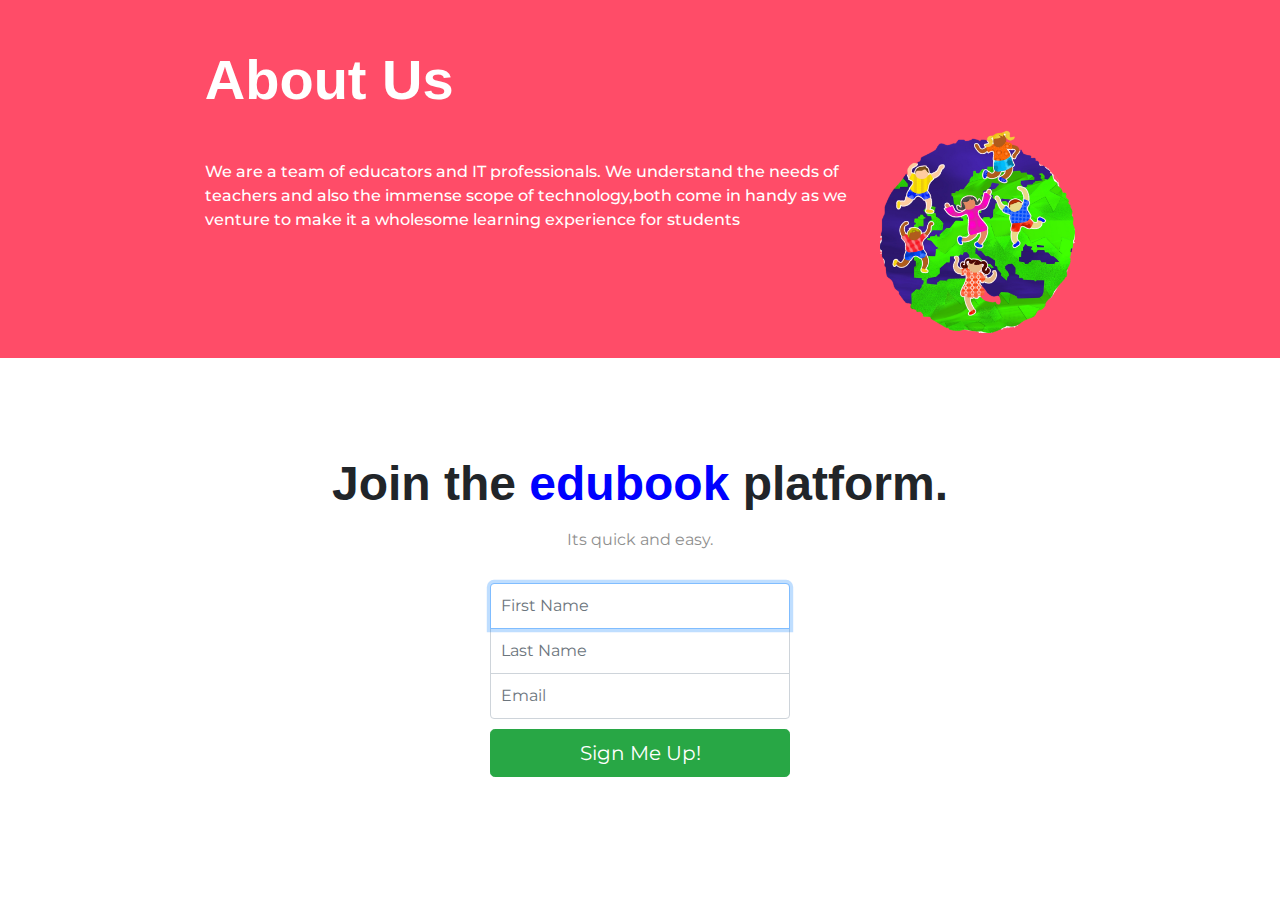
==== aboutus.html @ fe006902 "Added About Us Page" ====
<!DOCTYPE html>
<html>

<head>
  <meta charset="utf-8">
  <title>edubook</title>
  <link href="https://fonts.googleapis.com/css?family=Montserrat:400,900|Ubuntu&display=swap" rel="stylesheet">
  <!-- css stylesheets -->

  <link href="https://maxcdn.bootstrapcdn.com/bootstrap/4.0.0/css/bootstrap.min.css" rel="stylesheet">
  <link rel="stylesheet" href="css/styles.css">
  <!-- FONT AWESOME -->
  <link rel="stylesheet" href="https://use.fontawesome.com/releases/v5.11.2/css/all.css">

  <!--bootstrap scripts JAVASCRIPT -->
  <script src="https://code.jquery.com/jquery-3.2.1.slim.min.js" integrity="sha384-KJ3o2DKtIkvYIK3UENzmM7KCkRr/rE9/Qpg6aAZGJwFDMVNA/GpGFF93hXpG5KkN" crossorigin="anonymous"></script>
  <script src="https://cdnjs.cloudflare.com/ajax/libs/popper.js/1.12.9/umd/popper.min.js" integrity="sha384-ApNbgh9B+Y1QKtv3Rn7W3mgPxhU9K/ScQsAP7hUibX39j7fakFPskvXusvfa0b4Q" crossorigin="anonymous"></script>
  <script src="https://maxcdn.bootstrapcdn.com/bootstrap/4.0.0/js/bootstrap.min.js" integrity="sha384-JZR6Spejh4U02d8jOt6vLEHfe/JQGiRRSQQxSfFWpi1MquVdAyjUar5+76PVCmYl" crossorigin="anonymous"></script>

  </head>

  <body>
    <section class="coloured-section" id="title">

      <!-- Nav Bar -->
      <div class="container-fluid">
    <h2 class="about-heading">About Us</h2>
    <div class="row">
      <div class="col-lg-9">
        <p class="about-title">We are a team of educators and IT professionals.
        We understand the needs of teachers and also the immense scope of technology,both come in handy as we venture to make it a wholesome learning experience for students</p>
      </div>
      <div class="col-lg-3">
        <img class="about-image" src="images/kids.png" alt="kids">
      </div>
    </div>


    </div>
</section>
  </body>
  <section class="white-section" id="signup">
    <div class="container-fluid">
    <h2 class="section-headings">Join the <span style="color:blue">edubook </span>platform.</h2>
    <p>Its quick and easy.</p>
    <form action="/" class="form-signin" method="post">
      <input type="text" class="form-control top" placeholder="First Name" required autofocus  name="firstname">
      <input type="text" class="form-control middle" placeholder="Last Name" name="lastname">
      <input type="email" class="form-control bottom" placeholder="Email" name="email" required>
      <button class="btn btn-lg btn-success btn-block" type="submit">Sign Me Up!</button>
    </form>
  </div>
  </section>
---- css/styles.css ----
Body {
  font-family: 'Montserrat', sans-serif;
  text-align: center;
}

/* Headings */
h1, h2, h3, h4, h5, h6 {
  font-family: 'Montserrat-Bold', sans-serif;
}
h2{
  font-family: 'Montserrat-Bold'
  font-size:3rem;
  line-height: 1.5;
}

.big-heading {
  font-size: 3.5rem;
  line-height: 1.5;
  font-weight: 900;
}
.about-heading{
  margin-top: :25px;
  font-size: 3.5rem;
  line-height: 1.5;
  font-weight: 900;
}
.section-headings {
  font-size: 3rem;
  line-height: 1.5;
  font-weight: 900;
}


p {
  color: #8f8f8f;
}

/* Containers */
.container-fluid {
  padding: 7% 15%;
}

/* Sections */
.coloured-section {
  background-color: #ff4c68;
  color: #fff;
}

.white-section {
  background-color: #fff;
}

/* Navigation Bar */
.navbar {
  padding: 0 0 4.5rem;
}

.navbar-brand {
  font-family: "Ubuntu";
  font-size: 2.5 rem;
  font-weight: Bold;

}

.nav-item {
  padding: 0 18px;
}

.nav-link {
  font-family: 'Montserrat-Light', sans-serif;
  font-size: 1.2rem;
}

/* Title */
#title .container-fluid {
  padding: 3% 16% 2%;
  text-align: left;
}

/* Title Image */
.title-image {
  width: 100%;
  transform: rotate(20deg);
}

@media (max-width:1028px) {
  #title {
    text-align: center;
  }

}

icon:hover {
  color: #ff4c68;
}

#features {
  position: relative;
  /* z-index:1; */
}

.Featureitem {
  padding: 5%;
}

.icon {
  color: #ef8172;
  margin-bottom: 1rem;
}

.feature-title {
  font-weight: 500;
  font-size: rem;
}
.about-title{
  margin-top:30px;
  font-weight: 500;
  font-size: 1rem;
  color: white;
}

/* Testimonial Section */
#testimonials {
  background-color: #ef8172;
}

.testimonial-image {
  width: 10%;
  border-radius: 100%;
  margin: 20px;
}

.testimonial-text {
  font-size: 3rem;
  line-height: 1.5;
  font-weight: 900;
}

#press {
  background-color: #ef8172;
  padding-bottom: 3%;
}

.press-logo {
  width: 15%;
  margin: 20px 20px 50px;
}


.form-signin {
  width: 100%;
  max-width: 330px;
  padding: 15px;
  margin: auto;
}
.form-signin .checkbox {
  font-weight: 400;
}
.form-signin .form-control {
  position: relative;
  box-sizing: border-box;
  height: auto;
  padding: 10px;
  font-size: 16px;
}
.form-signin .form-control:focus {
  z-index: 2;
}
.top{
  margin-bottom: -1px;
  border-bottom-right-radius: 0;
  border-bottom-left-radius: 0;
}
.middle{
  border-radius: 0;
}
.bottom{
  margin-top:-1px;
  margin-bottom: 10px;
  border-top-left-radius: 0;
  border-top-right-radius: 0;
}
.social-icon {
  margin: 20px 10px;
}
.about-image{
  width:100%;

}
.about-text{
  color:white;
}
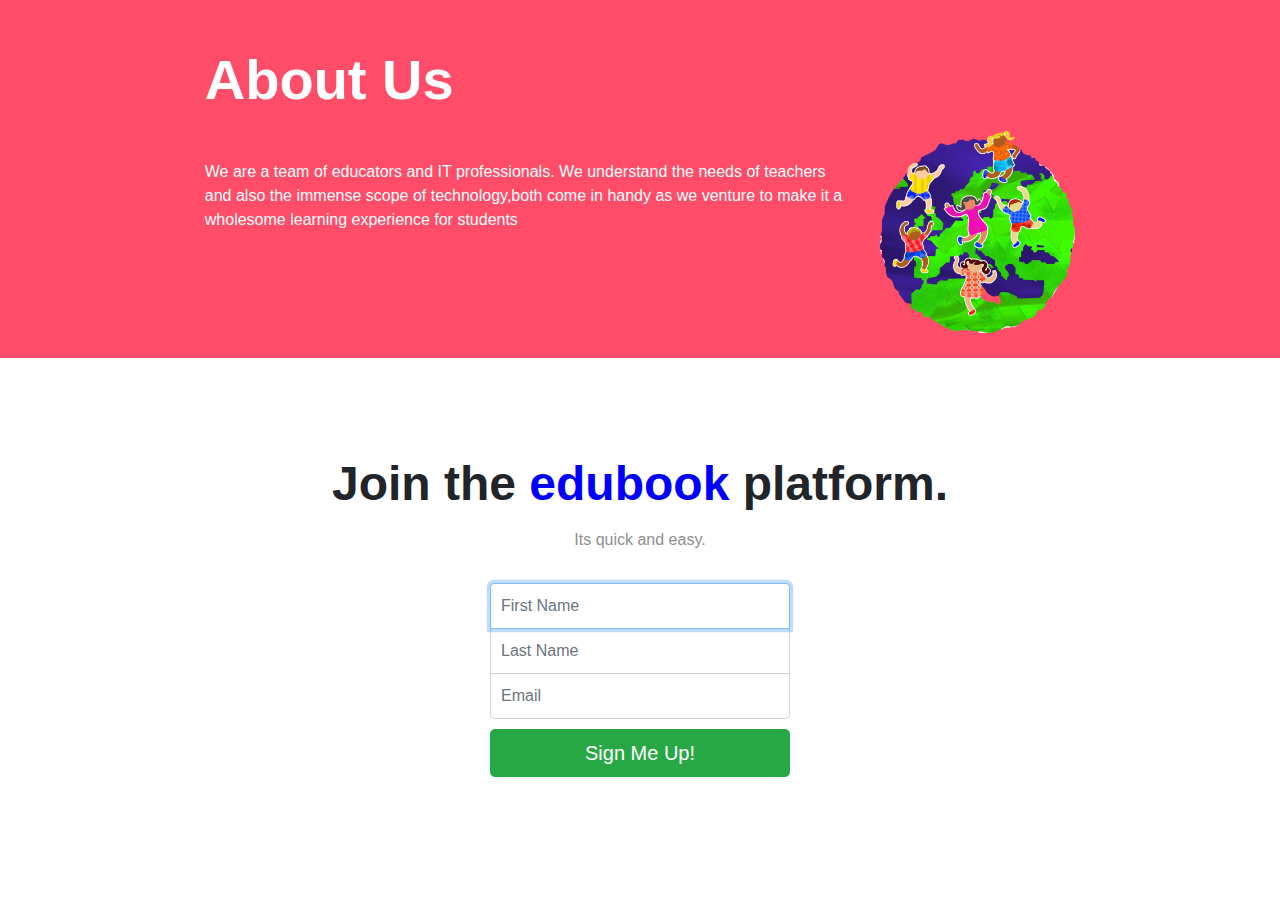
==== commit af26683f: "About Us Page Modified" ====
--- a/aboutus.html
+++ b/aboutus.html
@@ -1,29 +1,19 @@
 <!DOCTYPE html>
 <html>
-
 <head>
-  <meta charset="utf-8">
   <title>edubook</title>
-  <link href="https://fonts.googleapis.com/css?family=Montserrat:400,900|Ubuntu&display=swap" rel="stylesheet">
   <!-- css stylesheets -->
 
   <link href="https://maxcdn.bootstrapcdn.com/bootstrap/4.0.0/css/bootstrap.min.css" rel="stylesheet">
   <link rel="stylesheet" href="css/styles.css">
-  <!-- FONT AWESOME -->
-  <link rel="stylesheet" href="https://use.fontawesome.com/releases/v5.11.2/css/all.css">
 
-  <!--bootstrap scripts JAVASCRIPT -->
-  <script src="https://code.jquery.com/jquery-3.2.1.slim.min.js" integrity="sha384-KJ3o2DKtIkvYIK3UENzmM7KCkRr/rE9/Qpg6aAZGJwFDMVNA/GpGFF93hXpG5KkN" crossorigin="anonymous"></script>
-  <script src="https://cdnjs.cloudflare.com/ajax/libs/popper.js/1.12.9/umd/popper.min.js" integrity="sha384-ApNbgh9B+Y1QKtv3Rn7W3mgPxhU9K/ScQsAP7hUibX39j7fakFPskvXusvfa0b4Q" crossorigin="anonymous"></script>
-  <script src="https://maxcdn.bootstrapcdn.com/bootstrap/4.0.0/js/bootstrap.min.js" integrity="sha384-JZR6Spejh4U02d8jOt6vLEHfe/JQGiRRSQQxSfFWpi1MquVdAyjUar5+76PVCmYl" crossorigin="anonymous"></script>
 
-  </head>
+</head>
 
-  <body>
+<body>
     <section class="coloured-section" id="title">
 
-      <!-- Nav Bar -->
-      <div class="container-fluid">
+    <div class="container-fluid">
     <h2 class="about-heading">About Us</h2>
     <div class="row">
       <div class="col-lg-9">
@@ -34,11 +24,10 @@
         <img class="about-image" src="images/kids.png" alt="kids">
       </div>
     </div>
+    </div>
 
+</section>
 
-    </div>
-</section>
-  </body>
   <section class="white-section" id="signup">
     <div class="container-fluid">
     <h2 class="section-headings">Join the <span style="color:blue">edubook </span>platform.</h2>
@@ -51,3 +40,6 @@
     </form>
   </div>
   </section>
+  </body>
+
+  </html>
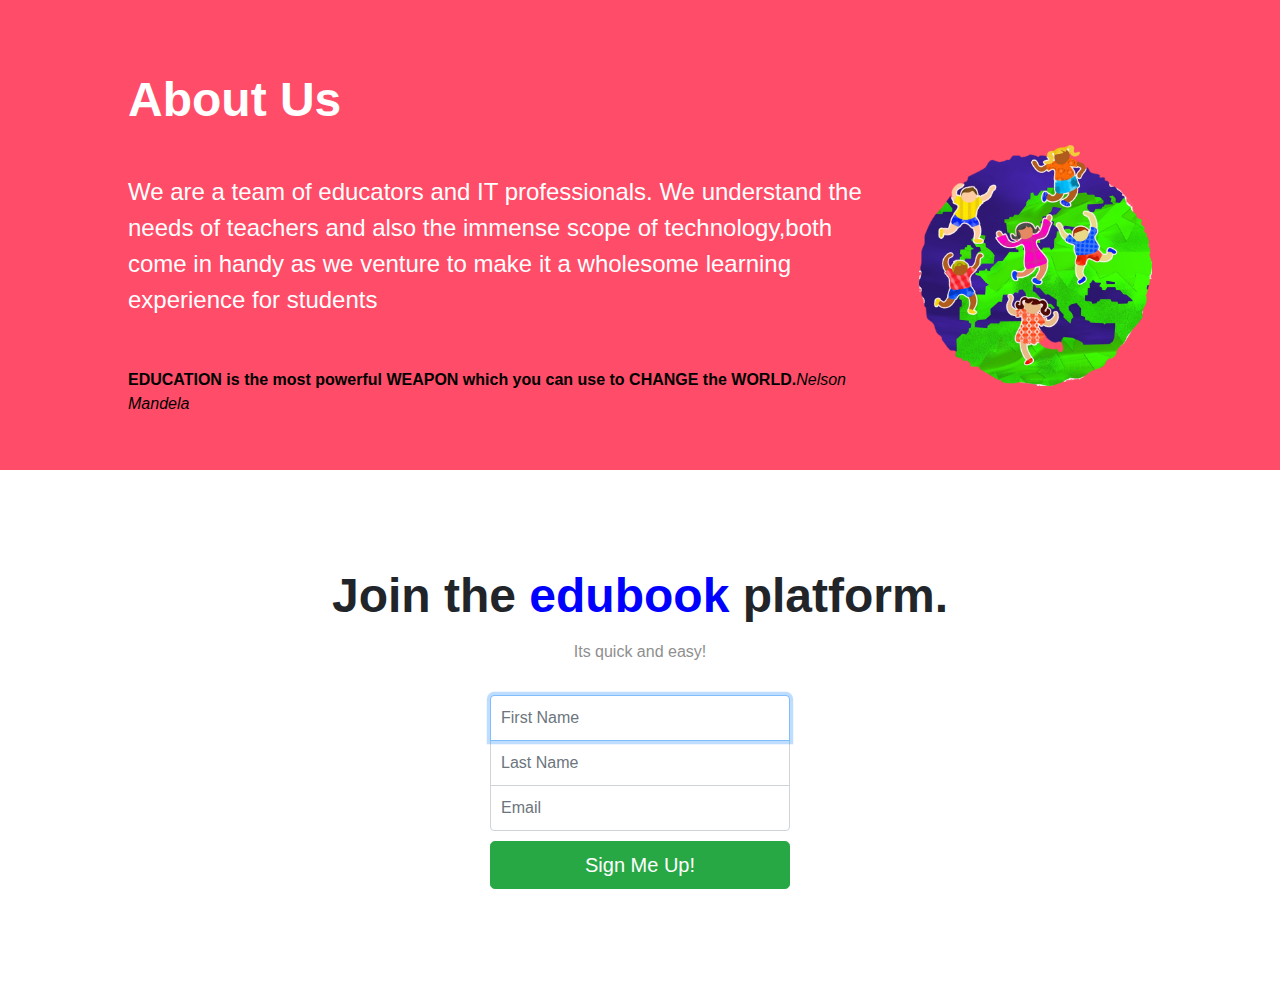
==== commit 4527de62: "small modifications to about page" ====
--- a/aboutus.html
+++ b/aboutus.html
@@ -11,18 +11,21 @@
 </head>
 
 <body>
-    <section class="coloured-section" id="title">
+    <section class="coloured-section" id="about-title">
 
     <div class="container-fluid">
-    <h2 class="about-heading">About Us</h2>
+    <h2 class="section-headings">About Us</h2>
     <div class="row">
       <div class="col-lg-9">
-        <p class="about-title">We are a team of educators and IT professionals.
+        <p class="about-content">We are a team of educators and IT professionals.
         We understand the needs of teachers and also the immense scope of technology,both come in handy as we venture to make it a wholesome learning experience for students</p>
-      </div>
+
+      <p class="quote"><b>EDUCATION is the most powerful WEAPON which you can use to CHANGE the WORLD.</b><i>Nelson Mandela</i></p>
+    </div>
       <div class="col-lg-3">
         <img class="about-image" src="images/kids.png" alt="kids">
       </div>
+
     </div>
     </div>
 
@@ -31,7 +34,7 @@
   <section class="white-section" id="signup">
     <div class="container-fluid">
     <h2 class="section-headings">Join the <span style="color:blue">edubook </span>platform.</h2>
-    <p>Its quick and easy.</p>
+    <p>Its quick and easy!</p>
     <form action="/" class="form-signin" method="post">
       <input type="text" class="form-control top" placeholder="First Name" required autofocus  name="firstname">
       <input type="text" class="form-control middle" placeholder="Last Name" name="lastname">
--- a/css/styles.css
+++ b/css/styles.css
@@ -18,12 +18,7 @@
   line-height: 1.5;
   font-weight: 900;
 }
-.about-heading{
-  margin-top: :25px;
-  font-size: 3.5rem;
-  line-height: 1.5;
-  font-weight: 900;
-}
+
 .section-headings {
   font-size: 3rem;
   line-height: 1.5;
@@ -34,6 +29,7 @@
 p {
   color: #8f8f8f;
 }
+
 
 /* Containers */
 .container-fluid {
@@ -110,7 +106,7 @@
 
 .feature-title {
   font-weight: 500;
-  font-size: rem;
+  font-size: 2rem;
 }
 .about-title{
   margin-top:30px;
@@ -183,10 +179,24 @@
 .social-icon {
   margin: 20px 10px;
 }
+
+#about-title .container-fluid{
+  padding: 5% 10% 3%;
+  text-align: left;
+}
+.about-content{
+  margin-top: 30px;
+    color: white;
+    font-size: 1.5rem;
+    line-height: 1.5;
+    font-weight: 300;
+}
 .about-image{
   width:100%;
 
 }
-.about-text{
-  color:white;
-}
+
+.quote{
+  margin-top: 50px;
+color:black;
+}
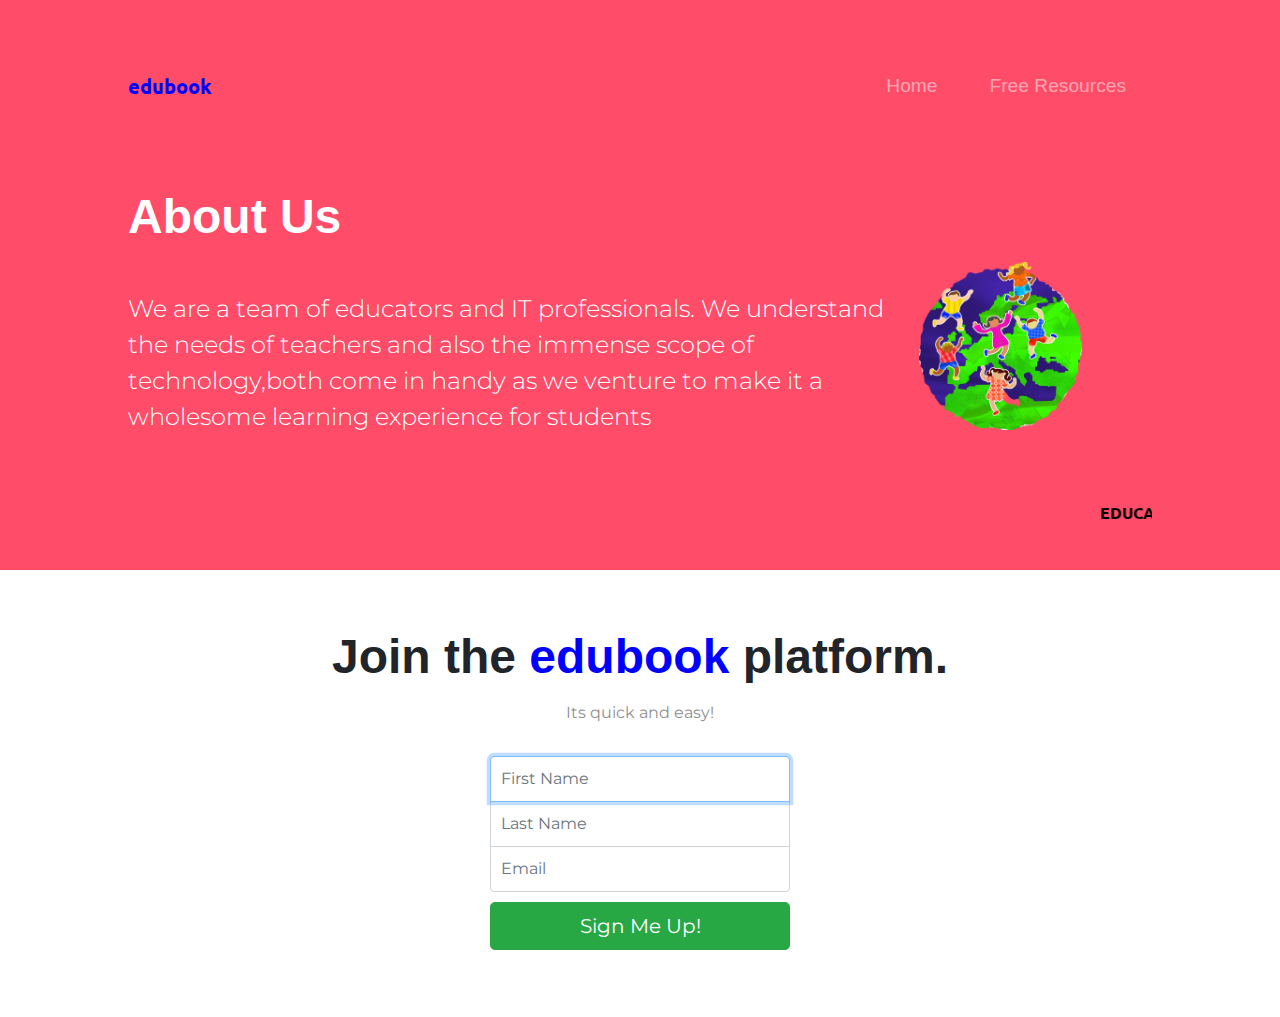
==== commit ee0f005b: "Added Html Media" ====
--- a/aboutus.html
+++ b/aboutus.html
@@ -3,9 +3,17 @@
 <head>
   <title>edubook</title>
   <!-- css stylesheets -->
+  <!-- GOOGLE FONTS -->
+  <link href="https://fonts.googleapis.com/css?family=Montserrat:400,900|Ubuntu&display=swap" rel="stylesheet">
 
   <link href="https://maxcdn.bootstrapcdn.com/bootstrap/4.0.0/css/bootstrap.min.css" rel="stylesheet">
   <link rel="stylesheet" href="css/styles.css">
+  <!-- FONT AWESOME -->
+  <link rel="stylesheet" href="https://use.fontawesome.com/releases/v5.11.2/css/all.css">
+  <!--bootstrap scripts JAVASCRIPT -->
+  <script src="https://code.jquery.com/jquery-3.2.1.slim.min.js" integrity="sha384-KJ3o2DKtIkvYIK3UENzmM7KCkRr/rE9/Qpg6aAZGJwFDMVNA/GpGFF93hXpG5KkN" crossorigin="anonymous"></script>
+  <script src="https://cdnjs.cloudflare.com/ajax/libs/popper.js/1.12.9/umd/popper.min.js" integrity="sha384-ApNbgh9B+Y1QKtv3Rn7W3mgPxhU9K/ScQsAP7hUibX39j7fakFPskvXusvfa0b4Q" crossorigin="anonymous"></script>
+  <script src="https://maxcdn.bootstrapcdn.com/bootstrap/4.0.0/js/bootstrap.min.js" integrity="sha384-JZR6Spejh4U02d8jOt6vLEHfe/JQGiRRSQQxSfFWpi1MquVdAyjUar5+76PVCmYl" crossorigin="anonymous"></script>
 
 
 </head>
@@ -14,21 +22,42 @@
     <section class="coloured-section" id="about-title">
 
     <div class="container-fluid">
+
+            <nav class="navbar navbar-expand-lg navbar-dark">
+              <a class="navbar-brand" href=""><span style="color:blue">edubook</span></a>
+              <button class="navbar-toggler" type="button" data-toggle="collapse" data-target="#navbarSupportedContent" aria-controls="navbarSupportedContent" aria-expanded="false" aria-label="Toggle navigation">
+                <span class="navbar-toggler-icon"></span>
+              </button>
+              <div class="collapse navbar-collapse" id="navbarSupportedContent">
+                <ul class="navbar-nav ml-auto">
+                  <li class="nav-item">
+                    <a class="nav-link" href="index.html">Home</a>
+                  </li>
+
+                  <li class="nav-item">
+                    <a class="nav-link" href="video.html">Free Resources</a>
+                  </li>
+
+                </ul>
+              </div>
+            </nav>
     <h2 class="section-headings">About Us</h2>
     <div class="row">
       <div class="col-lg-9">
         <p class="about-content">We are a team of educators and IT professionals.
         We understand the needs of teachers and also the immense scope of technology,both come in handy as we venture to make it a wholesome learning experience for students</p>
-
-      <p class="quote"><b>EDUCATION is the most powerful WEAPON which you can use to CHANGE the WORLD.</b><i>Nelson Mandela</i></p>
-    </div>
-      <div class="col-lg-3">
-        <img class="about-image" src="images/kids.png" alt="kids">
-      </div>
-
-    </div>
     </div>
 
+    <div class="col-lg-3 col-md-3 col-sm-12">
+        <img class="about-image" src="images/kids.png" alt="kids">
+    </div>
+  </div>
+
+<marquee direction="left" >EDUCATION is the most powerful WEAPON which you can use to CHANGE the WORLD.&ensp;&ensp;<i>Nelson Mandela</i></marquee>
+
+<!-- <p class="quote"><b>EDUCATION is the most powerful WEAPON which you can use to CHANGE the WORLD.</b><i>Nelson Mandela</i></p> -->
+
+</div>
 </section>
 
   <section class="white-section" id="signup">
--- a/css/styles.css
+++ b/css/styles.css
@@ -33,7 +33,7 @@
 
 /* Containers */
 .container-fluid {
-  padding: 7% 15%;
+  padding: 4% 15%;
 }
 
 /* Sections */
@@ -50,6 +50,10 @@
 .navbar {
   padding: 0 0 4.5rem;
 }
+.navbar-video{
+  padding: 0 0 1rem;
+
+}
 
 .navbar-brand {
   font-family: "Ubuntu";
@@ -58,6 +62,13 @@
 
 }
 
+
+.navbar-menu{
+  padding:0;
+  margin-left: 0px;
+  width:100%;
+
+}
 .nav-item {
   padding: 0 18px;
 }
@@ -117,6 +128,9 @@
 
 /* Testimonial Section */
 #testimonials {
+  background-color: #ef8172;
+}
+#resources{
   background-color: #ef8172;
 }
 
@@ -192,11 +206,42 @@
     font-weight: 300;
 }
 .about-image{
-  width:100%;
+  width:70%;
 
 }
 
 .quote{
   margin-top: 50px;
+  line-height: 2rem;
 color:black;
-}
+width:100%;
+}
+marquee{
+  margin-top: 50px;
+  color: black;
+  font-family: "Ubuntu";
+  font-weight: Bold;
+}
+  .vid{
+  width:50%;
+    margin: 50px auto 50px auto ;
+     text-align: left;
+     font-size: 1rem;
+
+  }
+
+.vid1{
+
+  float:left;
+  margin-right:5px;
+  margin-bottom: 20px;
+}
+.vid2{
+margin-top:100px;
+  float:right;
+  margin-left:5px;
+}
+.videos{
+  margin-top:100px;
+
+}
